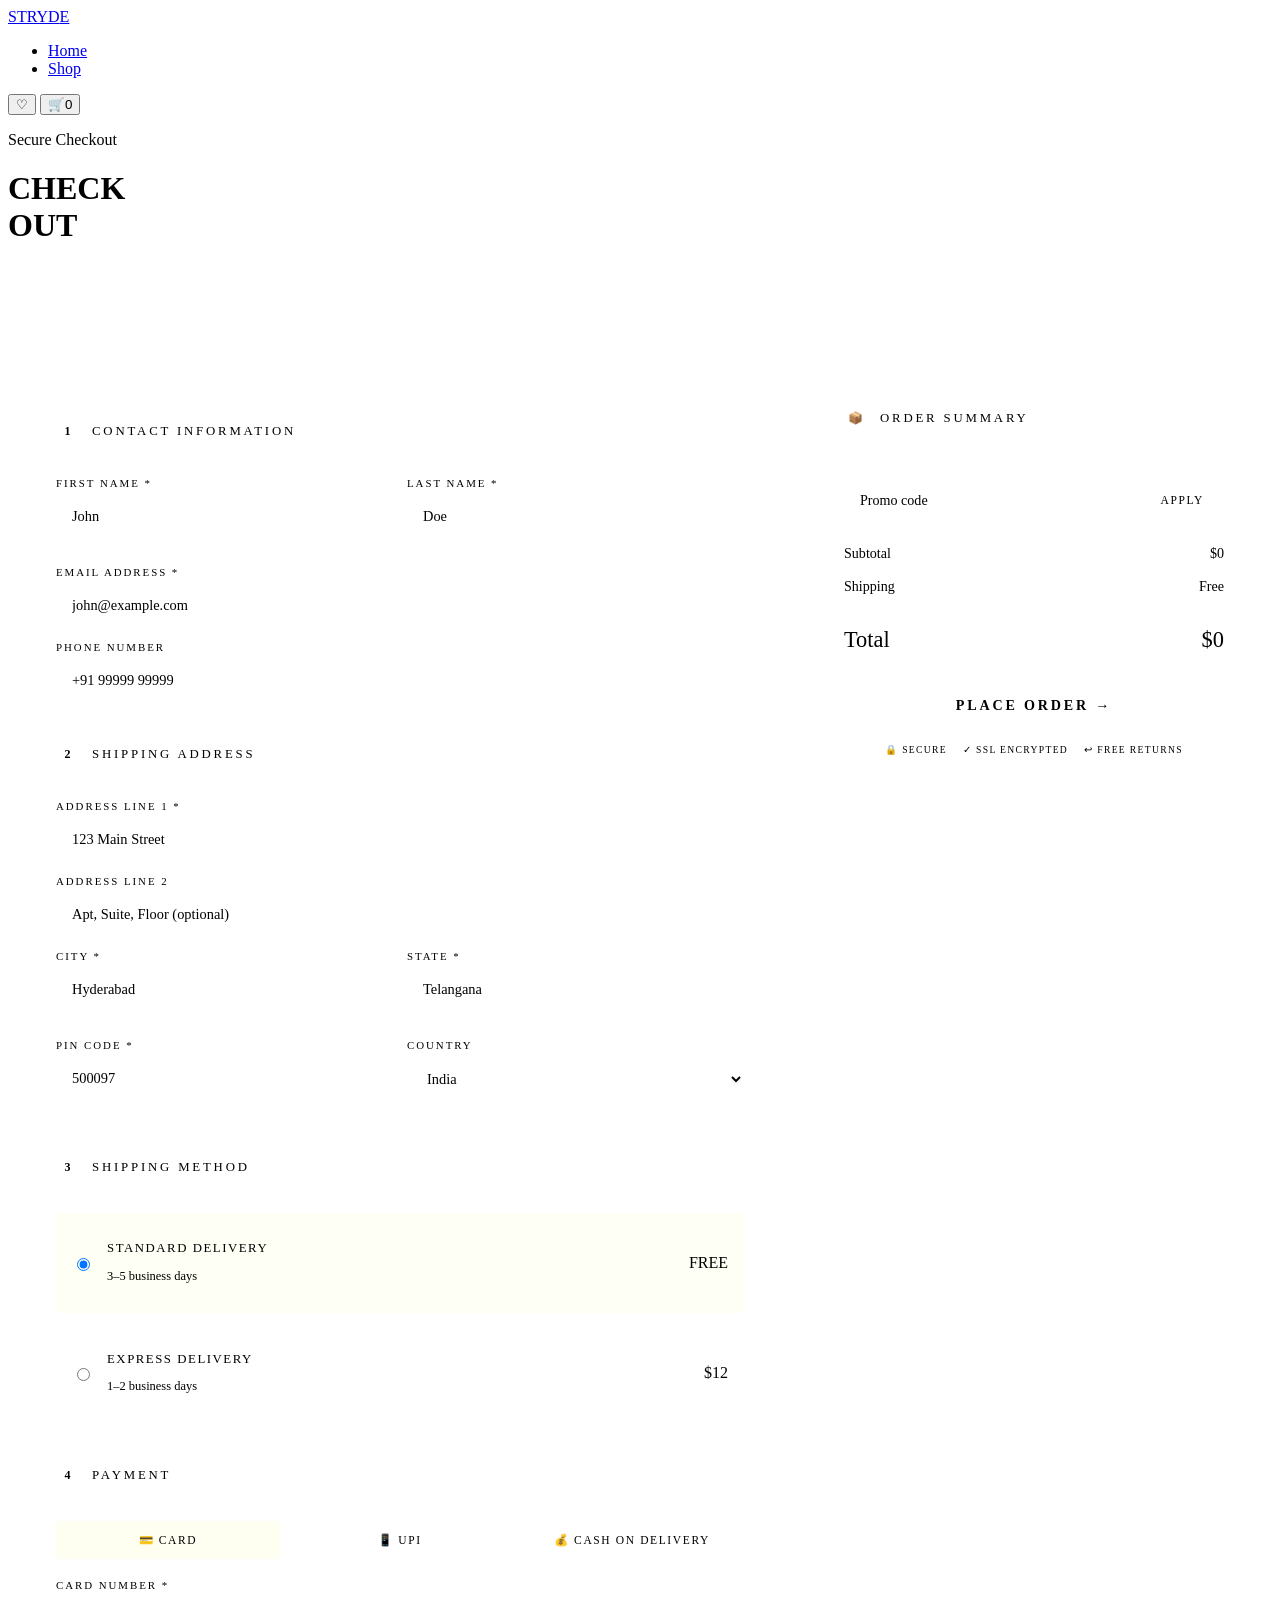
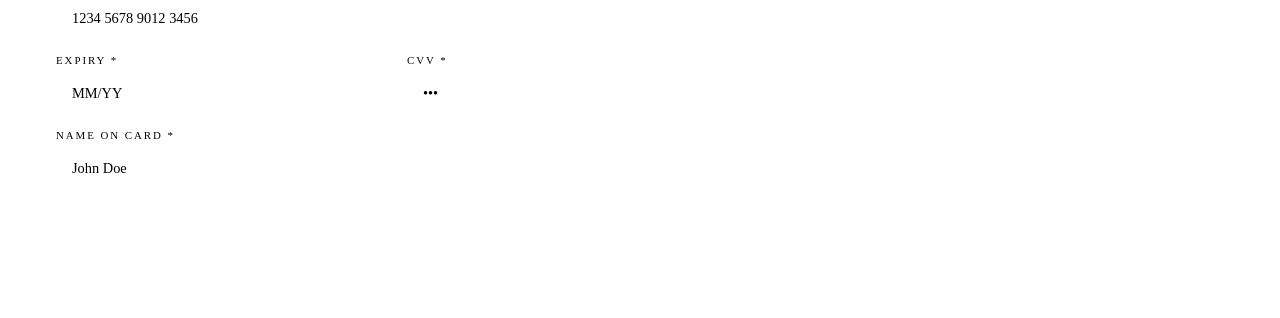
==== checkout.html @ 1b94353e "Add checkout.html for the checkout page" ====
<!DOCTYPE html>
<html lang="en">
<head>
<meta charset="UTF-8"/>
<meta name="viewport" content="width=device-width,initial-scale=1.0"/>
<title>Checkout — STRYDE</title>
<link rel="stylesheet" href="shared.css"/>
<style>
.co-layout{display:grid;grid-template-columns:1fr 420px;gap:0;padding:100px 48px 80px;min-height:80vh;}
.co-left{padding-right:60px;}
.co-right{padding-left:40px;border-left:1px solid var(--border);}
.co-section{margin-bottom:40px;}
.co-section-title{font-family:var(--font-c);font-size:.8rem;letter-spacing:.22em;text-transform:uppercase;margin-bottom:20px;padding-bottom:12px;border-bottom:1px solid var(--border);display:flex;align-items:center;gap:10px;}
.co-section-num{width:26px;height:26px;background:var(--accent);color:#000;border-radius:50%;display:flex;align-items:center;justify-content:center;font-weight:700;font-size:.75rem;flex-shrink:0;}
.form-row{display:grid;grid-template-columns:1fr 1fr;gap:14px;margin-bottom:14px;}
.form-group{display:flex;flex-direction:column;gap:6px;margin-bottom:14px;}
.form-group label{font-family:var(--font-c);font-size:.68rem;letter-spacing:.18em;text-transform:uppercase;color:var(--muted);}
.form-group input,.form-group select{padding:13px 16px;background:var(--surface);border:1px solid var(--border);color:var(--text);font-family:var(--font-b);font-size:.9rem;outline:none;transition:border-color .2s;}
.form-group input:focus,.form-group select:focus{border-color:var(--accent);}
.form-group input::placeholder{color:var(--muted);}
.form-group select{cursor:none;}
.form-group select option{background:var(--surface);}
.form-group.error input{border-color:var(--accent2);}
.form-group .err-msg{font-size:.72rem;color:var(--accent2);display:none;}
.form-group.error .err-msg{display:block;}
/* Payment tabs */
.pay-tabs{display:flex;gap:8px;margin-bottom:20px;}
.pay-tab{flex:1;padding:12px;border:1px solid var(--border);background:var(--surface);color:var(--muted);font-family:var(--font-c);font-size:.72rem;letter-spacing:.14em;text-transform:uppercase;transition:all .2s;cursor:none;}
.pay-tab.active{border-color:var(--accent);color:var(--accent);background:rgba(232,255,0,.06);}
.card-row{display:grid;grid-template-columns:1fr 1fr;gap:14px;}
/* Order summary */
.os-items{max-height:280px;overflow-y:auto;margin-bottom:20px;}
.os-item{display:flex;gap:12px;padding:12px 0;border-bottom:1px solid var(--border);}
.os-item-img{width:56px;height:56px;background:var(--surface2);display:flex;align-items:center;justify-content:center;font-size:1.8rem;flex-shrink:0;position:relative;}
.os-qty{position:absolute;top:-6px;right:-6px;background:var(--muted);color:#000;width:18px;height:18px;border-radius:50%;display:flex;align-items:center;justify-content:center;font-size:.6rem;font-weight:700;}
.os-item-name{font-size:.85rem;font-weight:500;margin-bottom:3px;}
.os-item-meta{font-size:.75rem;color:var(--muted);}
.os-item-price{margin-left:auto;font-family:var(--font-d);font-size:1.05rem;white-space:nowrap;}
.os-row{display:flex;justify-content:space-between;padding:8px 0;font-size:.88rem;}
.os-row.total{border-top:1px solid var(--border);padding-top:16px;margin-top:8px;font-family:var(--font-d);font-size:1.4rem;}
.os-row .label{color:var(--muted);}
.promo-row{display:flex;gap:0;margin-bottom:16px;}
.promo-input{flex:1;padding:12px 16px;background:var(--surface);border:1px solid var(--border);color:var(--text);font-family:var(--font-b);font-size:.88rem;outline:none;border-right:none;transition:border-color .2s;}
.promo-input:focus{border-color:var(--accent);}
.promo-input::placeholder{color:var(--muted);}
.promo-btn{padding:12px 20px;background:var(--surface2);border:1px solid var(--border);color:var(--muted);font-family:var(--font-c);font-size:.72rem;letter-spacing:.14em;text-transform:uppercase;transition:all .2s;}
.promo-btn:hover{background:var(--accent);color:#000;border-color:var(--accent);}
.place-order-btn{width:100%;padding:16px;background:var(--accent);color:#000;border:none;font-family:var(--font-c);font-size:.88rem;letter-spacing:.2em;text-transform:uppercase;font-weight:700;margin-top:20px;transition:background .2s;}
.place-order-btn:hover{background:#fff;}
.secure-badges{display:flex;justify-content:center;gap:16px;margin-top:14px;}
.sec-badge{font-family:var(--font-c);font-size:.6rem;letter-spacing:.14em;text-transform:uppercase;color:var(--muted);display:flex;align-items:center;gap:6px;}
.empty-cart{text-align:center;padding:80px 20px;color:var(--muted);grid-column:1/-1;}
/* Success overlay */
.success-overlay{position:fixed;inset:0;background:var(--bg);z-index:1000;display:flex;flex-direction:column;align-items:center;justify-content:center;text-align:center;display:none;}
.success-overlay.show{display:flex;}
.success-icon{font-size:5rem;margin-bottom:24px;animation:pop .5s cubic-bezier(.16,1,.3,1);}
.success-title{font-family:var(--font-d);font-size:4rem;color:var(--accent);margin-bottom:12px;}
.success-msg{color:var(--muted);font-size:1rem;margin-bottom:40px;max-width:400px;}
@keyframes pop{from{transform:scale(0)}to{transform:scale(1)}}
@media(max-width:900px){.co-layout{grid-template-columns:1fr;padding:100px 20px 60px;}.co-left{padding-right:0;}.co-right{padding-left:0;border-left:none;border-top:1px solid var(--border);padding-top:40px;margin-top:40px;}.form-row{grid-template-columns:1fr;}}
</style>
</head>
<body>
<div class="cursor" id="cur"></div>
<div class="cursor-ring" id="curR"></div>

<!-- SUCCESS -->
<div class="success-overlay" id="successOverlay">
  <div class="success-icon">🎉</div>
  <h2 class="success-title">ORDER PLACED!</h2>
  <p class="success-msg">Thank you for your purchase! You'll receive a confirmation email shortly.</p>
  <a href="index.html" class="btn-primary" onclick="clearCartOnSuccess()">Continue Shopping</a>
</div>

<nav class="g-nav">
  <a href="index.html" class="g-nav-logo">STRY<span>D</span>E</a>
  <ul class="g-nav-links">
    <li><a href="index.html">Home</a></li>
    <li><a href="shop.html">Shop</a></li>
  </ul>
  <div class="g-nav-right">
    <button class="g-nav-icon" onclick="location.href='wishlist.html'">♡</button>
    <button class="g-nav-icon" style="position:relative">🛒<span class="cart-badge" id="cb1">0</span></button>
  </div>
</nav>

<div class="page-hero" style="padding-bottom:40px;">
  <p class="page-hero-label">Secure Checkout</p>
  <h1 class="page-hero-title">CHECK<br>OUT</h1>
</div>

<div class="co-layout" id="coLayout">
  <!-- LEFT -->
  <div class="co-left">
    <!-- Contact -->
    <div class="co-section">
      <p class="co-section-title"><span class="co-section-num">1</span>Contact Information</p>
      <div class="form-row">
        <div class="form-group" id="fg-fname">
          <label>First Name *</label>
          <input type="text" id="fname" placeholder="John"/>
          <span class="err-msg">Required</span>
        </div>
        <div class="form-group" id="fg-lname">
          <label>Last Name *</label>
          <input type="text" id="lname" placeholder="Doe"/>
          <span class="err-msg">Required</span>
        </div>
      </div>
      <div class="form-group" id="fg-email">
        <label>Email Address *</label>
        <input type="email" id="email" placeholder="john@example.com"/>
        <span class="err-msg">Valid email required</span>
      </div>
      <div class="form-group" id="fg-phone">
        <label>Phone Number</label>
        <input type="tel" id="phone" placeholder="+91 99999 99999"/>
      </div>
    </div>

    <!-- Shipping -->
    <div class="co-section">
      <p class="co-section-title"><span class="co-section-num">2</span>Shipping Address</p>
      <div class="form-group" id="fg-addr1">
        <label>Address Line 1 *</label>
        <input type="text" id="addr1" placeholder="123 Main Street"/>
        <span class="err-msg">Required</span>
      </div>
      <div class="form-group">
        <label>Address Line 2</label>
        <input type="text" id="addr2" placeholder="Apt, Suite, Floor (optional)"/>
      </div>
      <div class="form-row">
        <div class="form-group" id="fg-city">
          <label>City *</label>
          <input type="text" id="city" placeholder="Hyderabad"/>
          <span class="err-msg">Required</span>
        </div>
        <div class="form-group" id="fg-state">
          <label>State *</label>
          <input type="text" id="state" placeholder="Telangana"/>
          <span class="err-msg">Required</span>
        </div>
      </div>
      <div class="form-row">
        <div class="form-group" id="fg-zip">
          <label>PIN Code *</label>
          <input type="text" id="zip" placeholder="500097"/>
          <span class="err-msg">Required</span>
        </div>
        <div class="form-group">
          <label>Country</label>
          <select id="country"><option>India</option><option>United States</option><option>United Kingdom</option><option>Australia</option><option>Canada</option></select>
        </div>
      </div>
    </div>

    <!-- Shipping Method -->
    <div class="co-section">
      <p class="co-section-title"><span class="co-section-num">3</span>Shipping Method</p>
      <div style="display:flex;flex-direction:column;gap:10px;">
        <label style="display:flex;align-items:center;gap:14px;padding:16px;border:1px solid var(--accent);background:rgba(232,255,0,.04);cursor:none;">
          <input type="radio" name="ship" value="standard" checked style="accent-color:var(--accent);"/> 
          <div><p style="font-family:var(--font-c);font-size:.8rem;letter-spacing:.12em;text-transform:uppercase;">Standard Delivery</p><p style="font-size:.78rem;color:var(--muted);">3–5 business days</p></div>
          <span style="margin-left:auto;font-family:var(--font-d);" id="shipCost">FREE</span>
        </label>
        <label style="display:flex;align-items:center;gap:14px;padding:16px;border:1px solid var(--border);cursor:none;" id="expressLabel">
          <input type="radio" name="ship" value="express" style="accent-color:var(--accent);" onchange="updateShipping()"/> 
          <div><p style="font-family:var(--font-c);font-size:.8rem;letter-spacing:.12em;text-transform:uppercase;">Express Delivery</p><p style="font-size:.78rem;color:var(--muted);">1–2 business days</p></div>
          <span style="margin-left:auto;font-family:var(--font-d);">$12</span>
        </label>
      </div>
    </div>

    <!-- Payment -->
    <div class="co-section">
      <p class="co-section-title"><span class="co-section-num">4</span>Payment</p>
      <div class="pay-tabs">
        <button class="pay-tab active" onclick="setPayTab(this,'card')">💳 Card</button>
        <button class="pay-tab" onclick="setPayTab(this,'upi')">📱 UPI</button>
        <button class="pay-tab" onclick="setPayTab(this,'cod')">💰 Cash on Delivery</button>
      </div>
      <div id="payCard">
        <div class="form-group" id="fg-card">
          <label>Card Number *</label>
          <input type="text" id="cardNum" placeholder="1234 5678 9012 3456" maxlength="19" oninput="formatCard(this)"/>
          <span class="err-msg">Valid card number required</span>
        </div>
        <div class="card-row">
          <div class="form-group" id="fg-expiry">
            <label>Expiry *</label>
            <input type="text" id="expiry" placeholder="MM/YY" maxlength="5" oninput="formatExpiry(this)"/>
            <span class="err-msg">Required</span>
          </div>
          <div class="form-group" id="fg-cvv">
            <label>CVV *</label>
            <input type="password" id="cvv" placeholder="•••" maxlength="4"/>
            <span class="err-msg">Required</span>
          </div>
        </div>
        <div class="form-group">
          <label>Name on Card *</label>
          <input type="text" id="cardName" placeholder="John Doe"/>
        </div>
      </div>
      <div id="payUpi" style="display:none;">
        <div class="form-group">
          <label>UPI ID *</label>
          <input type="text" id="upiId" placeholder="yourname@upi"/>
        </div>
        <p style="font-size:.8rem;color:var(--muted);margin-top:8px;">You'll receive a payment request on your UPI app.</p>
      </div>
      <div id="payCod" style="display:none;">
        <p style="padding:20px;background:var(--surface2);border:1px solid var(--border);font-size:.9rem;color:var(--muted);line-height:1.7;">Pay with cash when your order arrives. ₹49 COD charge applies.</p>
      </div>
    </div>
  </div>

  <!-- RIGHT: ORDER SUMMARY -->
  <div class="co-right">
    <div class="co-section-title" style="margin-bottom:16px;"><span class="co-section-num" style="background:var(--surface2);color:var(--text);">📦</span>Order Summary</div>
    <div class="os-items" id="osItems"></div>

    <div class="promo-row">
      <input class="promo-input" id="promoCode" type="text" placeholder="Promo code"/>
      <button class="promo-btn" onclick="applyPromo()">Apply</button>
    </div>

    <div class="os-row"><span class="label">Subtotal</span><span id="osSubtotal">$0</span></div>
    <div class="os-row"><span class="label">Shipping</span><span id="osShipping">Free</span></div>
    <div class="os-row" id="osDiscountRow" style="display:none;"><span class="label" style="color:var(--accent)">Promo discount</span><span style="color:var(--accent);" id="osDiscount">-$0</span></div>
    <div class="os-row total"><span>Total</span><span id="osTotal">$0</span></div>

    <button class="place-order-btn" onclick="placeOrder()">Place Order →</button>
    <div class="secure-badges">
      <span class="sec-badge">🔒 Secure</span>
      <span class="sec-badge">✓ SSL Encrypted</span>
      <span class="sec-badge">↩ Free Returns</span>
    </div>
  </div>
</div>

<script src="shared.js"></script>
<script>
let shippingCost = 0, discountAmt = 0, payMethod = 'card';

function renderSummary(){
  const items = STORE.cart;
  if(!items.length){
    document.getElementById('coLayout').innerHTML = `<div class="empty-cart"><div style="font-size:5rem;margin-bottom:20px;">🛒</div><h2 style="font-family:var(--font-d);font-size:3rem;margin-bottom:16px;">Cart is Empty</h2><p style="color:var(--muted);margin-bottom:28px;">Add some shoes before checking out!</p><a href="shop.html" class="btn-primary">Browse Shoes</a></div>`;
    return;
  }
  document.getElementById('osItems').innerHTML = items.map(i=>`
    <div class="os-item">
      <div class="os-item-img">${i.emoji}<span class="os-qty">${i.qty}</span></div>
      <div><p class="os-item-name">${i.name}</p><p class="os-item-meta">Size: ${i.size}</p></div>
      <span class="os-item-price">$${i.price*i.qty}</span>
    </div>`).join('');
  updateTotals();
}

function updateTotals(){
  const sub = STORE.cartTotal();
  const total = sub + shippingCost - discountAmt;
  document.getElementById('osSubtotal').textContent = '$' + sub;
  document.getElementById('osShipping').textContent = shippingCost ? '$' + shippingCost : 'Free';
  document.getElementById('osTotal').textContent = '$' + Math.max(0, total);
  // free shipping over 100
  const shipFree = sub >= 100;
  if(shipFree && shippingCost === 0) document.getElementById('shipCost').textContent = 'FREE';
}

function updateShipping(){
  const val = document.querySelector('input[name=ship]:checked').value;
  shippingCost = val === 'express' ? 12 : 0;
  updateTotals();
}

function applyPromo(){
  const code = document.getElementById('promoCode').value.trim().toUpperCase();
  if(code === 'STRYDE10'){ discountAmt = Math.round(STORE.cartTotal()*0.1); showToast('10% discount applied! 🎉'); }
  else if(code === 'SAVE20'){ discountAmt = 20; showToast('$20 discount applied! 🎉'); }
  else { showToast('Invalid promo code','error'); discountAmt=0; }
  document.getElementById('osDiscountRow').style.display = discountAmt ? 'flex' : 'none';
  document.getElementById('osDiscount').textContent = '-$' + discountAmt;
  updateTotals();
}

function setPayTab(el, method){
  payMethod = method;
  document.querySelectorAll('.pay-tab').forEach(t=>t.classList.remove('active'));
  el.classList.add('active');
  document.getElementById('payCard').style.display = method==='card'?'block':'none';
  document.getElementById('payUpi').style.display = method==='upi'?'block':'none';
  document.getElementById('payCod').style.display = method==='cod'?'block':'none';
}

function formatCard(el){ el.value = el.value.replace(/\D/g,'').replace(/(.{4})/g,'$1 ').trim().slice(0,19); }
function formatExpiry(el){ let v=el.value.replace(/\D/g,''); if(v.length>=2) v=v.slice(0,2)+'/'+v.slice(2,4); el.value=v; }

function validate(){
  let ok=true;
  const req = [
    {id:'fname',fid:'fg-fname',check:v=>v.length>0},
    {id:'lname',fid:'fg-lname',check:v=>v.length>0},
    {id:'email',fid:'fg-email',check:v=>v.includes('@')&&v.includes('.')},
    {id:'addr1',fid:'fg-addr1',check:v=>v.length>0},
    {id:'city',fid:'fg-city',check:v=>v.length>0},
    {id:'state',fid:'fg-state',check:v=>v.length>0},
    {id:'zip',fid:'fg-zip',check:v=>v.length>=4},
  ];
  if(payMethod==='card'){
    req.push({id:'cardNum',fid:'fg-card',check:v=>v.replace(/\s/g,'').length>=16});
    req.push({id:'expiry',fid:'fg-expiry',check:v=>v.length===5});
    req.push({id:'cvv',fid:'fg-cvv',check:v=>v.length>=3});
  }
  req.forEach(r=>{
    const el=document.getElementById(r.id), fg=document.getElementById(r.fid);
    if(!r.check(el.value.trim())){ fg.classList.add('error'); ok=false; }
    else fg.classList.remove('error');
  });
  return ok;
}

function placeOrder(){
  if(!STORE.cart.length){ showToast('Your cart is empty!','error'); return; }
  if(!validate()){ showToast('Please fill in all required fields','error'); return; }
  document.getElementById('successOverlay').classList.add('show');
}

function clearCartOnSuccess(){
  STORE.cart=[]; STORE.save(); updateCartBadge();
}

const cur=document.getElementById('cur'),curR=document.getElementById('curR');
let mx=0,my=0,rx=0,ry=0;
document.addEventListener('mousemove',e=>{mx=e.clientX;my=e.clientY;});
(function loop(){cur.style.left=mx+'px';cur.style.top=my+'px';rx+=(mx-rx)*.12;ry+=(my-ry)*.12;curR.style.left=rx+'px';curR.style.top=ry+'px';requestAnimationFrame(loop);})();
document.addEventListener('mouseover',e=>{if(e.target.matches('a,button,input,select'))curR.classList.add('hov');else curR.classList.remove('hov');});

renderSummary();
updateCartBadge();
</script>
</body>
</html>
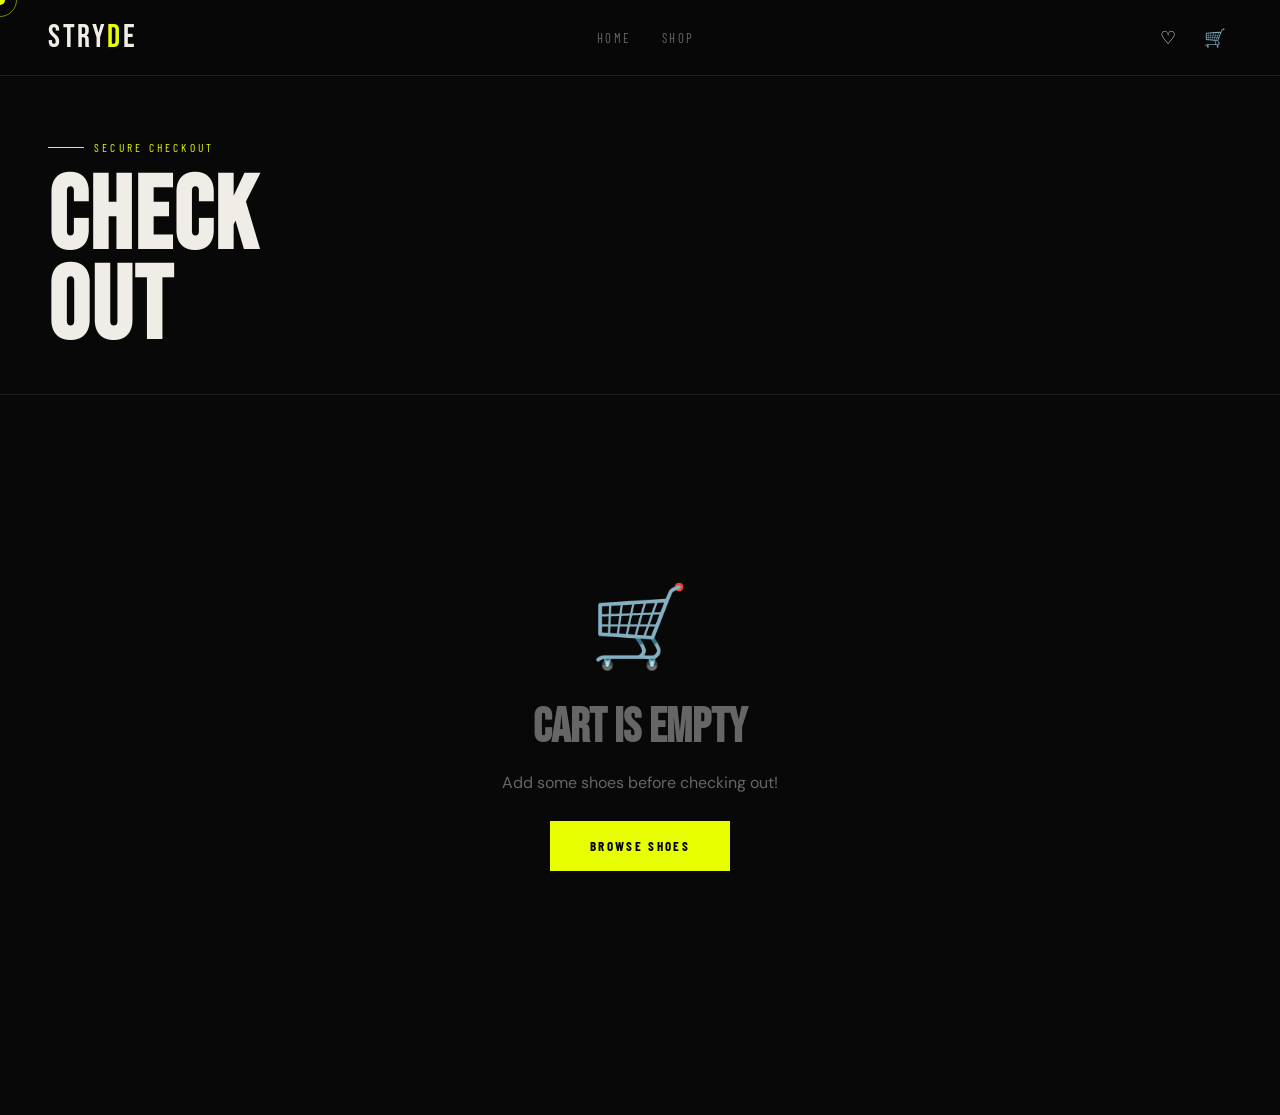
==== commit e9818d19: "Integrate Google Analytics tracking in checkout.html Added Google Analytics tracking script to check" ====
--- a/checkout.html
+++ b/checkout.html
@@ -1,6 +1,15 @@
 <!DOCTYPE html>
 <html lang="en">
 <head>
+  <!-- Google tag (gtag.js) -->
+<script async src="https://www.googletagmanager.com/gtag/js?id=G-VJRC20MMJZ"></script>
+<script>
+  window.dataLayer = window.dataLayer || [];
+  function gtag(){dataLayer.push(arguments);}
+  gtag('js', new Date());
+
+  gtag('config', 'G-VJRC20MMJZ');
+</script>
 <meta charset="UTF-8"/>
 <meta name="viewport" content="width=device-width,initial-scale=1.0"/>
 <title>Checkout — STRYDE</title>
--- a/shared.css
+++ b/shared.css
@@ -0,0 +1,188 @@
+/* ============================================================
+   STRYDE — SHARED STYLESHEET
+   ============================================================ */
+
+@import url('https://fonts.googleapis.com/css2?family=Bebas+Neue&family=DM+Sans:wght@300;400;500;600&family=Barlow+Condensed:wght@600;700;800&display=swap');
+
+*, *::before, *::after { margin: 0; padding: 0; box-sizing: border-box; }
+
+:root {
+  --bg:       #080808;
+  --surface:  #111111;
+  --surface2: #181818;
+  --accent:   #e8ff00;
+  --accent2:  #ff4136;
+  --text:     #f0ede6;
+  --muted:    #666;
+  --border:   #1e1e1e;
+  --font-d:   'Bebas Neue', sans-serif;
+  --font-c:   'Barlow Condensed', sans-serif;
+  --font-b:   'DM Sans', sans-serif;
+  --radius:   2px;
+  --shadow:   0 8px 32px rgba(0,0,0,0.5);
+}
+
+html { scroll-behavior: smooth; font-size: 16px; }
+body { background: var(--bg); color: var(--text); font-family: var(--font-b); overflow-x: hidden; cursor: none; }
+a { color: inherit; text-decoration: none; }
+button { font-family: var(--font-b); cursor: none; }
+img { max-width: 100%; }
+input, select, textarea { font-family: var(--font-b); }
+
+/* ─── CURSOR ─────────────────────────────────────── */
+.cursor { width:10px; height:10px; background:var(--accent); border-radius:50%; position:fixed; pointer-events:none; z-index:9999; transform:translate(-50%,-50%); transition:width .2s,height .2s; }
+.cursor-ring { width:34px; height:34px; border:1.5px solid rgba(232,255,0,.5); border-radius:50%; position:fixed; pointer-events:none; z-index:9998; transform:translate(-50%,-50%); transition:width .3s,height .3s,opacity .3s; }
+.cursor-ring.hov { width:56px; height:56px; opacity:.25; }
+body:has(a:hover) .cursor, body:has(button:hover) .cursor { width:14px; height:14px; }
+
+/* ─── NAV ────────────────────────────────────────── */
+.g-nav {
+  position: fixed; top:0; left:0; right:0; z-index:500;
+  display:flex; align-items:center; justify-content:space-between;
+  padding: 18px 48px;
+  background: rgba(8,8,8,.92);
+  backdrop-filter: blur(12px);
+  border-bottom: 1px solid var(--border);
+}
+.g-nav-logo { font-family:var(--font-d); font-size:2rem; letter-spacing:.08em; color:var(--text); }
+.g-nav-logo span { color:var(--accent); }
+.g-nav-links { display:flex; gap:32px; list-style:none; }
+.g-nav-links a { font-family:var(--font-c); font-size:.8rem; letter-spacing:.18em; text-transform:uppercase; color:var(--muted); transition:color .2s; }
+.g-nav-links a:hover, .g-nav-links a.active { color:var(--accent); }
+.g-nav-right { display:flex; align-items:center; gap:16px; }
+.g-nav-icon { background:none; border:none; color:var(--text); font-size:1.1rem; padding:6px; transition:color .2s; position:relative; }
+.g-nav-icon:hover { color:var(--accent); }
+.cart-badge { position:absolute; top:-4px; right:-6px; background:var(--accent); color:#000; font-size:.55rem; font-weight:700; width:16px; height:16px; border-radius:50%; display:flex; align-items:center; justify-content:center; display:none; }
+.g-nav-cta { font-family:var(--font-c); font-size:.75rem; letter-spacing:.18em; text-transform:uppercase; padding:10px 22px; background:var(--accent); color:#000; border:2px solid var(--accent); font-weight:700; transition:all .2s; }
+.g-nav-cta:hover { background:transparent; color:var(--accent); }
+
+/* ─── CART DRAWER ────────────────────────────────── */
+.cart-drawer { position:fixed; top:0; right:-440px; width:440px; height:100vh; background:#0f0f0f; z-index:800; transition:right .4s cubic-bezier(.16,1,.3,1); display:flex; flex-direction:column; border-left:1px solid var(--border); }
+.cart-drawer.open { right:0; }
+.cart-mask { position:fixed; inset:0; background:rgba(0,0,0,.6); z-index:799; opacity:0; pointer-events:none; transition:opacity .3s; }
+.cart-mask.open { opacity:1; pointer-events:all; }
+.cd-head { padding:24px; border-bottom:1px solid var(--border); display:flex; justify-content:space-between; align-items:center; }
+.cd-title { font-family:var(--font-c); font-size:1.1rem; letter-spacing:.12em; text-transform:uppercase; }
+.cd-close { background:none; border:none; color:var(--muted); font-size:1.1rem; transition:color .2s; }
+.cd-close:hover { color:var(--text); }
+.cd-items { flex:1; overflow-y:auto; padding:16px; }
+.cd-item { display:flex; gap:14px; padding:14px 0; border-bottom:1px solid var(--border); }
+.cd-item-img { width:72px; height:72px; background:var(--surface2); display:flex; align-items:center; justify-content:center; font-size:2.2rem; flex-shrink:0; }
+.cd-item-info { flex:1; }
+.cd-item-name { font-weight:600; font-size:.9rem; margin-bottom:4px; }
+.cd-item-meta { font-size:.75rem; color:var(--muted); margin-bottom:8px; }
+.cd-item-row { display:flex; justify-content:space-between; align-items:center; }
+.cd-item-price { font-family:var(--font-d); font-size:1.1rem; }
+.cd-qty { display:flex; align-items:center; gap:8px; }
+.cd-qty button { background:var(--border); border:none; color:var(--text); width:24px; height:24px; font-size:.85rem; transition:background .2s; }
+.cd-qty button:hover { background:var(--accent); color:#000; }
+.cd-qty span { font-size:.85rem; min-width:16px; text-align:center; }
+.cd-remove { background:none; border:none; color:var(--muted); font-size:.7rem; font-family:var(--font-c); letter-spacing:.1em; text-transform:uppercase; margin-top:6px; transition:color .2s; }
+.cd-remove:hover { color:var(--accent2); }
+.cd-empty { text-align:center; color:var(--muted); padding:80px 24px; }
+.cd-empty-icon { font-size:4rem; margin-bottom:16px; }
+.cd-foot { padding:20px; border-top:1px solid var(--border); }
+.cd-total-row { display:flex; justify-content:space-between; align-items:center; margin-bottom:16px; }
+.cd-total-label { font-family:var(--font-c); font-size:.8rem; letter-spacing:.15em; text-transform:uppercase; color:var(--muted); }
+.cd-total-val { font-family:var(--font-d); font-size:1.6rem; }
+.cd-checkout { width:100%; padding:15px; background:var(--accent); color:#000; border:none; font-family:var(--font-c); font-size:.85rem; letter-spacing:.18em; text-transform:uppercase; font-weight:700; transition:background .2s; }
+.cd-checkout:hover { background:#fff; }
+.cd-continue { width:100%; padding:10px; background:none; color:var(--muted); border:1px solid var(--border); font-family:var(--font-c); font-size:.75rem; letter-spacing:.15em; text-transform:uppercase; margin-top:8px; transition:all .2s; }
+.cd-continue:hover { border-color:var(--text); color:var(--text); }
+
+/* ─── FOOTER ─────────────────────────────────────── */
+.g-footer { padding:80px 48px 40px; border-top:1px solid var(--border); margin-top:80px; }
+.g-footer-top { display:grid; grid-template-columns:2fr 1fr 1fr 1fr; gap:60px; margin-bottom:60px; }
+.g-footer-logo { font-family:var(--font-d); font-size:2.8rem; display:block; margin-bottom:14px; }
+.g-footer-logo span { color:var(--accent); }
+.g-footer-tagline { color:var(--muted); font-size:.9rem; line-height:1.7; max-width:260px; }
+.g-footer-socials { display:flex; gap:10px; margin-top:28px; }
+.g-social { width:38px; height:38px; border:1px solid var(--border); display:flex; align-items:center; justify-content:center; color:var(--muted); font-size:.8rem; transition:all .2s; }
+.g-social:hover { border-color:var(--accent); color:var(--accent); }
+.g-fcol-title { font-family:var(--font-c); font-size:.7rem; letter-spacing:.25em; text-transform:uppercase; margin-bottom:20px; font-weight:700; }
+.g-fcol-links { list-style:none; display:flex; flex-direction:column; gap:10px; }
+.g-fcol-links a { color:var(--muted); font-size:.88rem; transition:color .2s; }
+.g-fcol-links a:hover { color:var(--accent); }
+.g-footer-bottom { display:flex; justify-content:space-between; align-items:center; padding-top:36px; border-top:1px solid var(--border); }
+.g-copy { font-size:.78rem; color:var(--muted); }
+.g-legal { display:flex; gap:20px; }
+.g-legal a { font-size:.78rem; color:var(--muted); transition:color .2s; }
+.g-legal a:hover { color:var(--text); }
+
+/* ─── TOAST ──────────────────────────────────────── */
+.g-toast { position:fixed; bottom:28px; left:50%; transform:translateX(-50%) translateY(16px); background:var(--accent); color:#000; font-family:var(--font-c); font-size:.8rem; letter-spacing:.18em; text-transform:uppercase; padding:13px 28px; font-weight:700; z-index:9000; opacity:0; transition:all .3s cubic-bezier(.16,1,.3,1); pointer-events:none; }
+.g-toast.show { opacity:1; transform:translateX(-50%) translateY(0); }
+.g-toast.error { background:var(--accent2); color:#fff; }
+
+/* ─── BUTTONS ────────────────────────────────────── */
+.btn-primary { font-family:var(--font-c); font-size:.82rem; letter-spacing:.18em; text-transform:uppercase; padding:15px 38px; background:var(--accent); color:#000; border:2px solid var(--accent); font-weight:700; transition:all .2s; display:inline-block; }
+.btn-primary:hover { background:transparent; color:var(--accent); }
+.btn-outline { font-family:var(--font-c); font-size:.82rem; letter-spacing:.18em; text-transform:uppercase; padding:15px 38px; background:transparent; color:var(--text); border:2px solid var(--border); font-weight:600; transition:all .2s; display:inline-block; }
+.btn-outline:hover { border-color:var(--text); }
+
+/* ─── SECTION HEADERS ────────────────────────────── */
+.sec-label { font-family:var(--font-c); font-size:.72rem; letter-spacing:.28em; text-transform:uppercase; color:var(--accent); margin-bottom:10px; }
+.sec-title { font-family:var(--font-d); font-size:clamp(2.8rem,5vw,5rem); line-height:.92; letter-spacing:.02em; }
+
+/* ─── PRODUCT CARD ───────────────────────────────── */
+.p-card { background:var(--surface); overflow:hidden; position:relative; transition:transform .3s cubic-bezier(.16,1,.3,1); }
+.p-card:hover { transform:translateY(-5px); z-index:2; }
+.p-card:hover .p-overlay { opacity:1; }
+.p-card:hover .p-img { transform:scale(1.06); }
+.p-img-wrap { aspect-ratio:1; overflow:hidden; background:#141414; display:flex; align-items:center; justify-content:center; font-size:7rem; }
+.p-img { transition:transform .4s cubic-bezier(.16,1,.3,1); }
+.p-overlay { position:absolute; inset:0; background:rgba(0,0,0,.55); display:flex; flex-direction:column; align-items:center; justify-content:center; gap:10px; opacity:0; transition:opacity .3s; }
+.p-quick-add { font-family:var(--font-c); font-size:.75rem; letter-spacing:.18em; text-transform:uppercase; padding:12px 26px; background:var(--accent); color:#000; border:none; font-weight:700; transition:background .2s; }
+.p-quick-add:hover { background:#fff; }
+.p-wishlist-btn { background:rgba(255,255,255,.1); border:1px solid rgba(255,255,255,.2); color:#fff; width:36px; height:36px; font-size:.9rem; border-radius:50%; transition:all .2s; position:absolute; top:14px; right:14px; }
+.p-wishlist-btn:hover, .p-wishlist-btn.active { background:var(--accent2); border-color:var(--accent2); }
+.p-tag { position:absolute; top:14px; left:14px; font-family:var(--font-c); font-size:.62rem; letter-spacing:.14em; text-transform:uppercase; padding:4px 10px; font-weight:700; }
+.tag-new { background:var(--accent); color:#000; }
+.tag-hot { background:var(--accent2); color:#fff; }
+.tag-sale { background:#fff; color:#000; }
+.p-info { padding:18px; }
+.p-cat { font-family:var(--font-c); font-size:.62rem; letter-spacing:.18em; text-transform:uppercase; color:var(--muted); margin-bottom:5px; }
+.p-name { font-family:var(--font-c); font-size:1.1rem; font-weight:700; letter-spacing:.04em; margin-bottom:12px; }
+.p-footer { display:flex; justify-content:space-between; align-items:center; }
+.p-price { font-family:var(--font-d); font-size:1.35rem; }
+.p-old { font-size:.85rem; color:var(--muted); text-decoration:line-through; margin-right:6px; font-family:var(--font-b); }
+.p-dots { display:flex; gap:5px; }
+.p-dot { width:11px; height:11px; border-radius:50%; border:1px solid var(--border); }
+
+/* ─── MARQUEE ─────────────────────────────────────── */
+.marquee-strip { overflow:hidden; padding:14px 0; background:var(--accent); border-top:1px solid #333; border-bottom:1px solid #333; }
+.marquee-track { display:flex; white-space:nowrap; animation:marquee 22s linear infinite; }
+.marquee-item { font-family:var(--font-d); font-size:.9rem; letter-spacing:.18em; padding:0 28px; color:#000; display:flex; align-items:center; gap:28px; }
+.marquee-dot { width:5px; height:5px; background:#000; border-radius:50%; }
+
+/* ─── PAGE HERO ──────────────────────────────────── */
+.page-hero { padding:140px 48px 80px; border-bottom:1px solid var(--border); }
+.page-hero-label { font-family:var(--font-c); font-size:.72rem; letter-spacing:.28em; text-transform:uppercase; color:var(--accent); display:flex; align-items:center; gap:10px; margin-bottom:20px; }
+.page-hero-label::before { content:''; width:36px; height:1px; background:var(--accent); display:block; }
+.page-hero-title { font-family:var(--font-d); font-size:clamp(4rem,8vw,8rem); line-height:.88; letter-spacing:.02em; }
+
+/* ─── SCROLL REVEAL ──────────────────────────────── */
+.reveal { opacity:0; transform:translateY(24px); transition:opacity .6s ease,transform .6s ease; }
+.reveal.visible { opacity:1; transform:translateY(0); }
+
+/* ─── ANIMATIONS ─────────────────────────────────── */
+@keyframes marquee { from{transform:translateX(0)} to{transform:translateX(-50%)} }
+@keyframes fadeUp { from{opacity:0;transform:translateY(20px)} to{opacity:1;transform:translateY(0)} }
+@keyframes float { 0%,100%{transform:translateY(0) rotate(-8deg)} 50%{transform:translateY(-18px) rotate(-8deg)} }
+
+/* ─── SCROLLBAR ──────────────────────────────────── */
+::-webkit-scrollbar { width:4px; }
+::-webkit-scrollbar-track { background:var(--bg); }
+::-webkit-scrollbar-thumb { background:var(--border); border-radius:2px; }
+::-webkit-scrollbar-thumb:hover { background:var(--muted); }
+
+/* ─── RESPONSIVE ─────────────────────────────────── */
+@media(max-width:900px) {
+  .g-nav { padding:16px 20px; }
+  .g-nav-links { display:none; }
+  .page-hero { padding:110px 20px 60px; }
+  .g-footer { padding:60px 20px 32px; }
+  .g-footer-top { grid-template-columns:1fr 1fr; gap:40px; }
+  .g-footer-bottom { flex-direction:column; gap:14px; text-align:center; }
+  .cart-drawer { width:100%; right:-100%; }
+}
